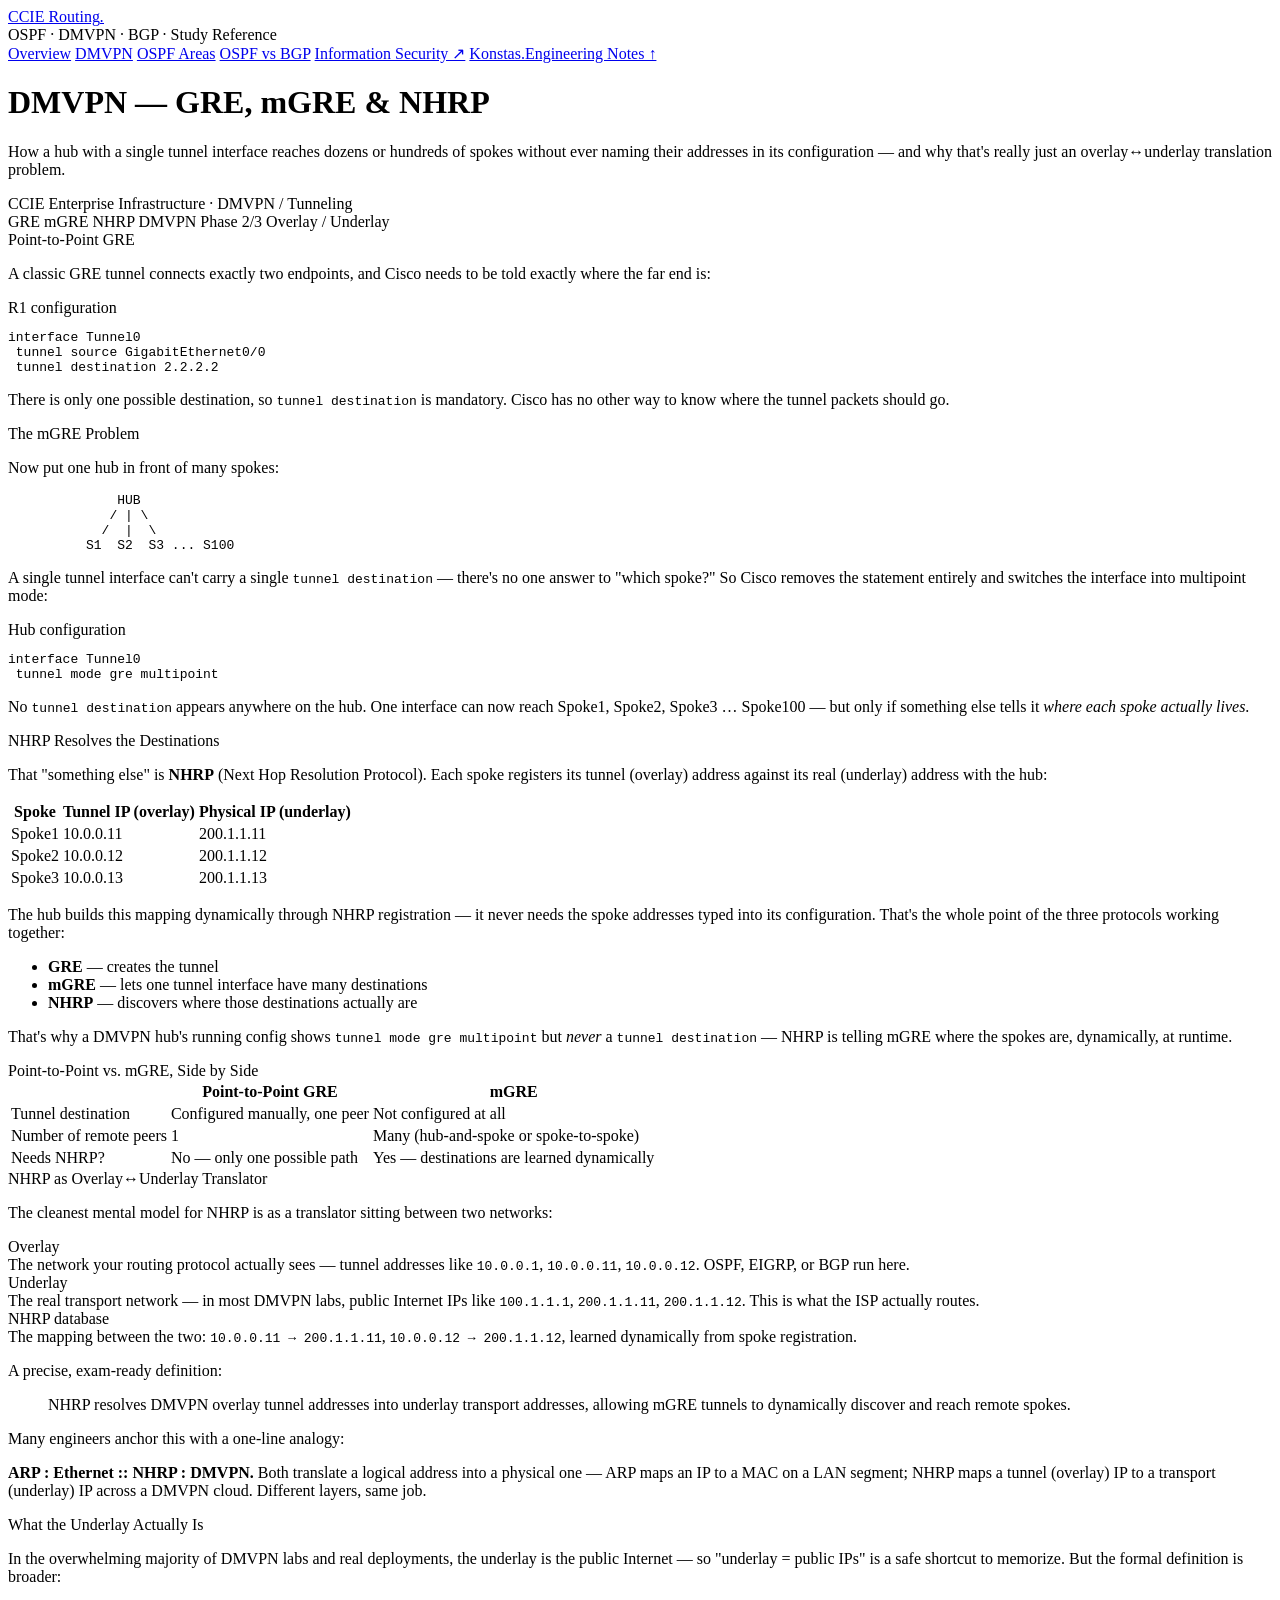
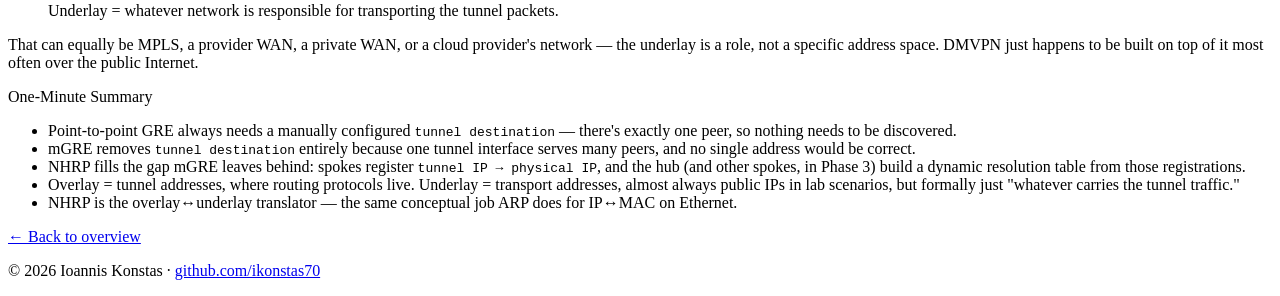
==== dmvpn-gre-mgre-nhrp.html @ 12e9ed1b "Add CCIE routing study reference: OSPF areas, DMVPN/NHRP, OSPF vs BGP summarization Co-Authored-By: " ====
<!DOCTYPE html>
<html lang="en">
<head>
<link rel="canonical" href="https://ikonstas70.github.io/ccie-ospf/dmvpn-gre-mgre-nhrp.html">
<meta charset="utf-8">
<meta name="viewport" content="width=device-width, initial-scale=1">
<title>DMVPN — GRE, mGRE &amp; NHRP | CCIE Routing Study Reference</title>
<meta name="description" content="Why point-to-point GRE needs a manual tunnel destination, how mGRE removes it, and how NHRP resolves overlay tunnel addresses to underlay transport addresses in DMVPN.">
<meta name="author" content="Ioannis Alexander Konstas">
<meta property="og:type" content="article">
<meta property="og:url" content="https://ikonstas70.github.io/ccie-ospf/dmvpn-gre-mgre-nhrp.html">
<meta property="og:title" content="DMVPN — GRE, mGRE &amp; NHRP">
<meta property="og:description" content="The overlay↔underlay translation at the heart of DMVPN: point-to-point GRE vs. mGRE, and how NHRP resolves tunnel addresses to transport addresses.">
<meta property="og:site_name" content="CCIE OSPF Study Reference">
<meta name="twitter:card" content="summary">

<link rel="stylesheet" href="/ccie-ospf/style.css">
</head>
<body>
<div class="wrap">
  <header class="site">
    <a class="brand" href="/ccie-ospf/">CCIE Routing<em>.</em></a>
    <div class="tagline">OSPF &middot; DMVPN &middot; BGP &middot; Study Reference</div>
    <div class="rule"></div>
    <nav class="top">
      <a href="/ccie-ospf/">Overview</a>
      <a href="/ccie-ospf/dmvpn-gre-mgre-nhrp.html" class="active">DMVPN</a>
      <a href="/ccie-ospf/ospf-area-types-hierarchy.html">OSPF Areas</a>
      <a href="/ccie-ospf/ospf-bgp-summarization.html">OSPF vs BGP</a>
      <a href="https://ikonstas70.github.io/information-security/">Information Security ↗</a>
      <a href="https://ikonstas70.github.io/">Konstas.Engineering Notes &#8593;</a>
    </nav>
  </header>

  <main>
    <h1>DMVPN — GRE, mGRE &amp; NHRP</h1>
    <p class="header-sub">How a hub with a single tunnel interface reaches dozens or hundreds of spokes without ever naming their addresses in its configuration — and why that's really just an overlay↔underlay translation problem.</p>
    <div class="header-meta">CCIE Enterprise Infrastructure &middot; DMVPN / Tunneling</div>
    <div class="header-tags">
      <span class="htag">GRE</span>
      <span class="htag">mGRE</span>
      <span class="htag">NHRP</span>
      <span class="htag">DMVPN Phase 2/3</span>
      <span class="htag">Overlay / Underlay</span>
    </div>

    <div class="sec-head"><span class="sec-label">Point-to-Point GRE</span><span class="sec-line"></span></div>
    <p>A classic GRE tunnel connects exactly two endpoints, and Cisco needs to be told exactly where the far end is:</p>
    <span class="snip-label">R1 configuration</span>
    <pre><code>interface Tunnel0
 tunnel source GigabitEthernet0/0
 tunnel destination 2.2.2.2</code></pre>
    <p>There is only one possible destination, so <code>tunnel destination</code> is mandatory. Cisco has no other way to know where the tunnel packets should go.</p>

    <div class="sec-head"><span class="sec-label">The mGRE Problem</span><span class="sec-line"></span></div>
    <p>Now put one hub in front of many spokes:</p>
    <pre><code>              HUB
             / | \
            /  |  \
          S1  S2  S3 ... S100</code></pre>
    <p>A single tunnel interface can't carry a single <code>tunnel destination</code> — there's no one answer to "which spoke?" So Cisco removes the statement entirely and switches the interface into multipoint mode:</p>
    <span class="snip-label">Hub configuration</span>
    <pre><code>interface Tunnel0
 tunnel mode gre multipoint</code></pre>
    <p>No <code>tunnel destination</code> appears anywhere on the hub. One interface can now reach Spoke1, Spoke2, Spoke3 … Spoke100 — but only if something else tells it <em>where each spoke actually lives</em>.</p>

    <div class="sec-head"><span class="sec-label">NHRP Resolves the Destinations</span><span class="sec-line"></span></div>
    <p>That "something else" is <strong>NHRP</strong> (Next Hop Resolution Protocol). Each spoke registers its tunnel (overlay) address against its real (underlay) address with the hub:</p>
    <div class="table-wrap">
    <table>
      <tr><th>Spoke</th><th>Tunnel IP (overlay)</th><th>Physical IP (underlay)</th></tr>
      <tr><td>Spoke1</td><td>10.0.0.11</td><td>200.1.1.11</td></tr>
      <tr><td>Spoke2</td><td>10.0.0.12</td><td>200.1.1.12</td></tr>
      <tr><td>Spoke3</td><td>10.0.0.13</td><td>200.1.1.13</td></tr>
    </table>
    </div>
    <p>The hub builds this mapping dynamically through NHRP registration — it never needs the spoke addresses typed into its configuration. That's the whole point of the three protocols working together:</p>
    <ul>
      <li><strong>GRE</strong> — creates the tunnel</li>
      <li><strong>mGRE</strong> — lets one tunnel interface have many destinations</li>
      <li><strong>NHRP</strong> — discovers where those destinations actually are</li>
    </ul>
    <div class="callout">
      <p>That's why a DMVPN hub's running config shows <code>tunnel mode gre multipoint</code> but <em>never</em> a <code>tunnel destination</code> — NHRP is telling mGRE where the spokes are, dynamically, at runtime.</p>
    </div>

    <div class="sec-head"><span class="sec-label">Point-to-Point vs. mGRE, Side by Side</span><span class="sec-line"></span></div>
    <div class="table-wrap">
    <table class="comparison-table">
      <tr><th></th><th>Point-to-Point GRE</th><th>mGRE</th></tr>
      <tr><td>Tunnel destination</td><td class="yes">Configured manually, one peer</td><td class="no">Not configured at all</td></tr>
      <tr><td>Number of remote peers</td><td>1</td><td>Many (hub-and-spoke or spoke-to-spoke)</td></tr>
      <tr><td>Needs NHRP?</td><td class="no">No — only one possible path</td><td class="yes">Yes — destinations are learned dynamically</td></tr>
    </table>
    </div>

    <div class="sec-head"><span class="sec-label">NHRP as Overlay↔Underlay Translator</span><span class="sec-line"></span></div>
    <p>The cleanest mental model for NHRP is as a translator sitting between two networks:</p>
    <div class="question-grid">
      <div class="q-cell label">Overlay</div>
      <div class="q-cell value">The network your routing protocol actually sees — tunnel addresses like <code>10.0.0.1</code>, <code>10.0.0.11</code>, <code>10.0.0.12</code>. OSPF, EIGRP, or BGP run here.</div>
      <div class="q-cell label">Underlay</div>
      <div class="q-cell value">The real transport network — in most DMVPN labs, public Internet IPs like <code>100.1.1.1</code>, <code>200.1.1.11</code>, <code>200.1.1.12</code>. This is what the ISP actually routes.</div>
      <div class="q-cell label">NHRP database</div>
      <div class="q-cell value">The mapping between the two: <code>10.0.0.11 → 200.1.1.11</code>, <code>10.0.0.12 → 200.1.1.12</code>, learned dynamically from spoke registration.</div>
    </div>
    <p>A precise, exam-ready definition:</p>
    <blockquote>NHRP resolves DMVPN overlay tunnel addresses into underlay transport addresses, allowing mGRE tunnels to dynamically discover and reach remote spokes.</blockquote>
    <p>Many engineers anchor this with a one-line analogy:</p>
    <div class="callout insight">
      <p><strong>ARP : Ethernet :: NHRP : DMVPN.</strong> Both translate a logical address into a physical one — ARP maps an IP to a MAC on a LAN segment; NHRP maps a tunnel (overlay) IP to a transport (underlay) IP across a DMVPN cloud. Different layers, same job.</p>
    </div>

    <div class="sec-head"><span class="sec-label">What the Underlay Actually Is</span><span class="sec-line"></span></div>
    <p>In the overwhelming majority of DMVPN labs and real deployments, the underlay is the public Internet — so "underlay = public IPs" is a safe shortcut to memorize. But the formal definition is broader:</p>
    <blockquote>Underlay = whatever network is responsible for transporting the tunnel packets.</blockquote>
    <p>That can equally be MPLS, a provider WAN, a private WAN, or a cloud provider's network — the underlay is a role, not a specific address space. DMVPN just happens to be built on top of it most often over the public Internet.</p>

    <div class="sec-head"><span class="sec-label">One-Minute Summary</span><span class="sec-line"></span></div>
    <ul>
      <li>Point-to-point GRE always needs a manually configured <code>tunnel destination</code> — there's exactly one peer, so nothing needs to be discovered.</li>
      <li>mGRE removes <code>tunnel destination</code> entirely because one tunnel interface serves many peers, and no single address would be correct.</li>
      <li>NHRP fills the gap mGRE leaves behind: spokes register <code>tunnel IP → physical IP</code>, and the hub (and other spokes, in Phase 3) build a dynamic resolution table from those registrations.</li>
      <li>Overlay = tunnel addresses, where routing protocols live. Underlay = transport addresses, almost always public IPs in lab scenarios, but formally just "whatever carries the tunnel traffic."</li>
      <li>NHRP is the overlay↔underlay translator — the same conceptual job ARP does for IP↔MAC on Ethernet.</li>
    </ul>

    <p><a href="/ccie-ospf/">&larr; Back to overview</a></p>
  </main>

  <footer class="site">
    <p>&copy; 2026 Ioannis Konstas &middot; <a href="https://github.com/ikonstas70">github.com/ikonstas70</a></p>
  </footer>
</div>
</body>
</html>
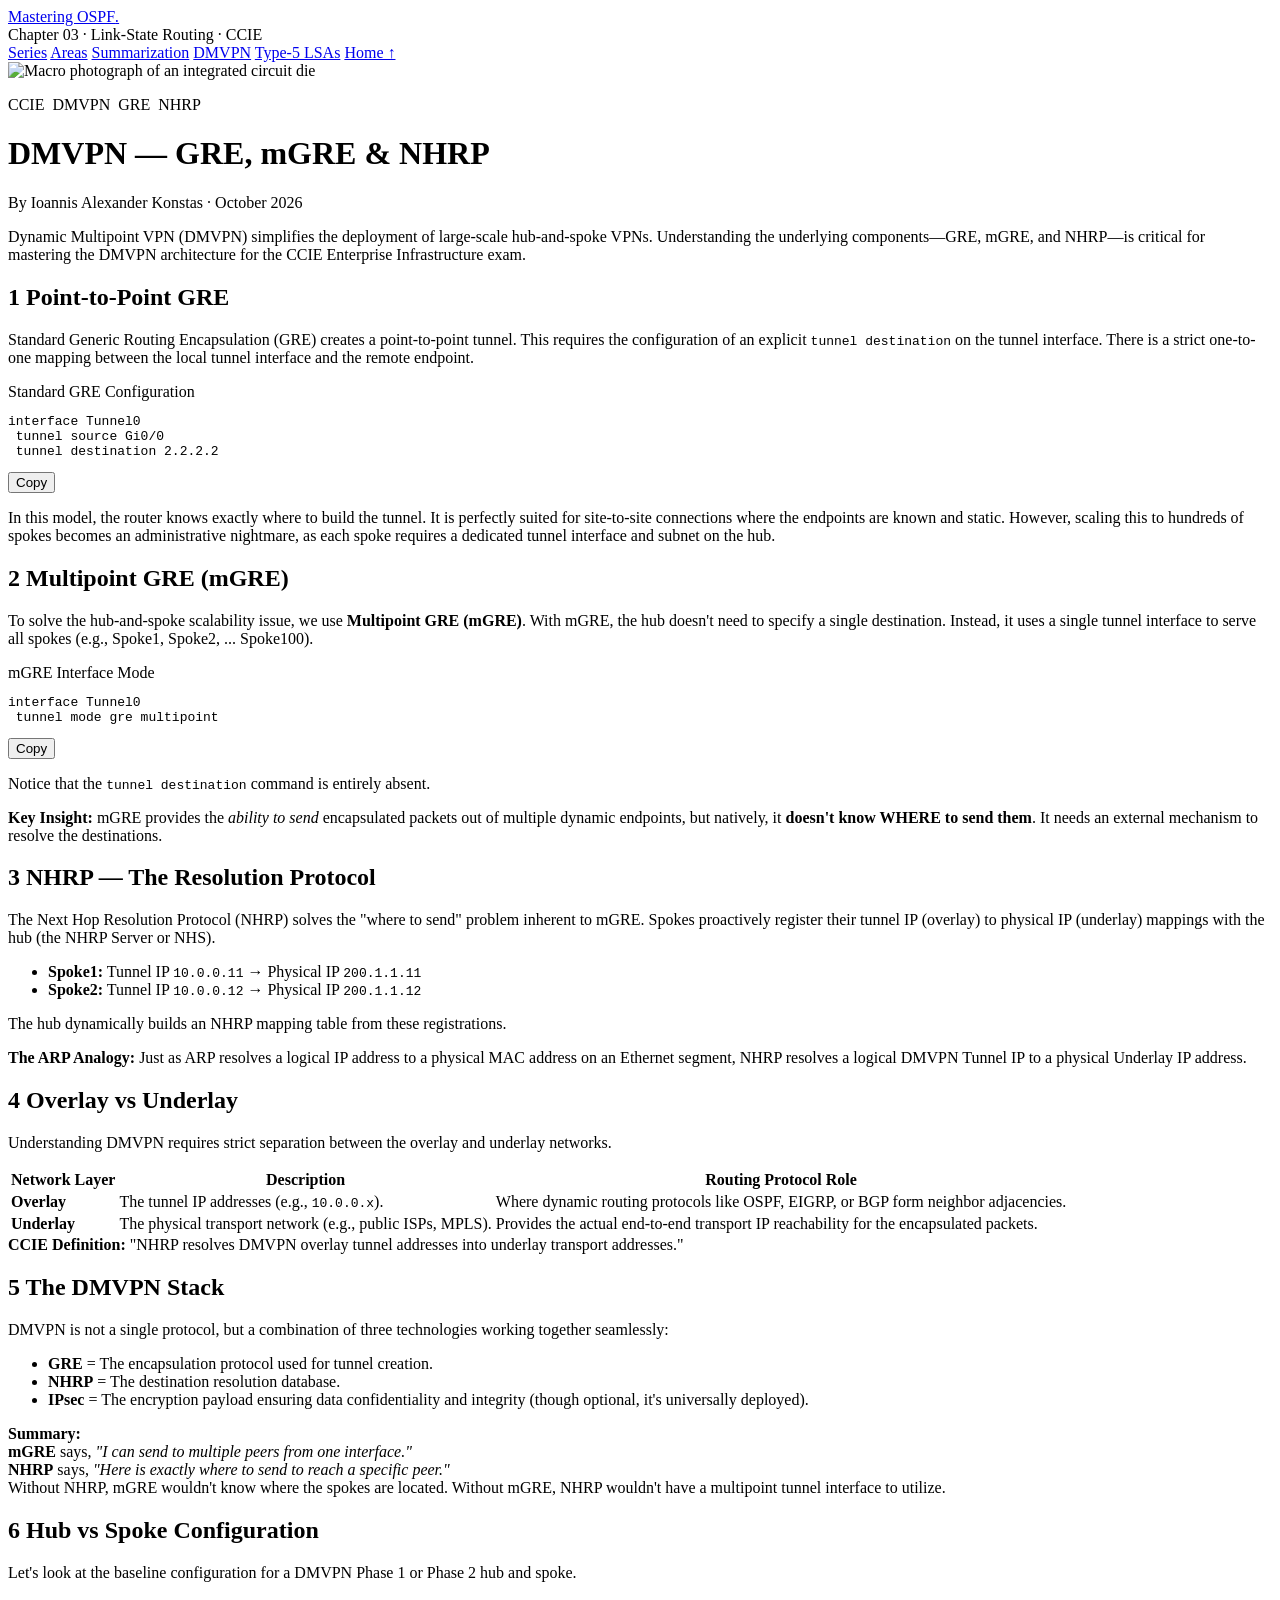
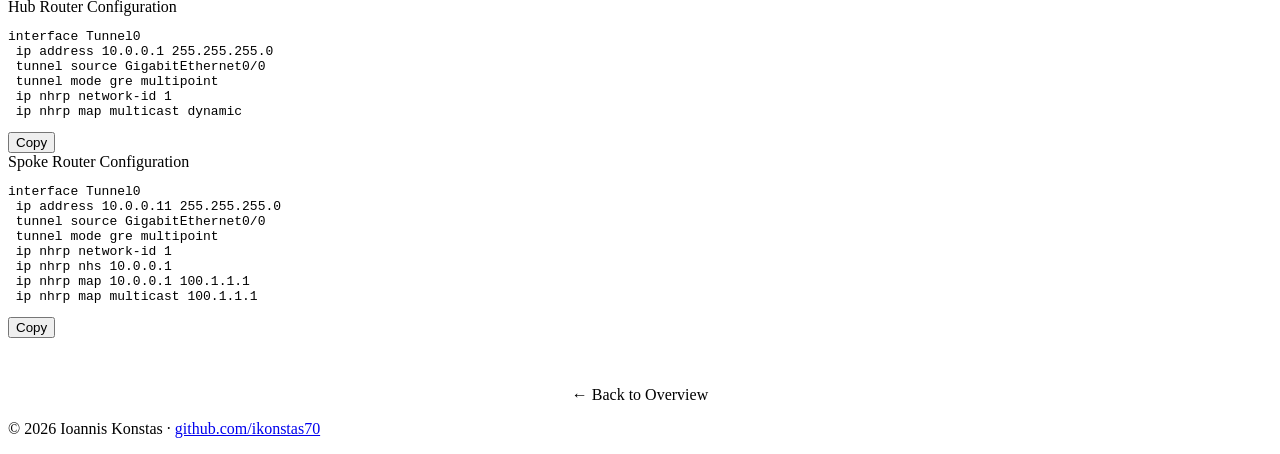
==== commit 7b318eec: "Mastering OSPF: retitle series, add Type-5 LSA chapter, share images - Landing page rebuilt as the "" ====
--- a/dmvpn-gre-mgre-nhrp.html
+++ b/dmvpn-gre-mgre-nhrp.html
@@ -4,133 +4,222 @@
 <link rel="canonical" href="https://ikonstas70.github.io/ccie-ospf/dmvpn-gre-mgre-nhrp.html">
 <meta charset="utf-8">
 <meta name="viewport" content="width=device-width, initial-scale=1">
-<title>DMVPN — GRE, mGRE &amp; NHRP | CCIE Routing Study Reference</title>
-<meta name="description" content="Why point-to-point GRE needs a manual tunnel destination, how mGRE removes it, and how NHRP resolves overlay tunnel addresses to underlay transport addresses in DMVPN.">
+<title>DMVPN: GRE, mGRE &amp; NHRP | Mastering OSPF</title>
+<meta name="description" content="Overlay versus underlay, point-to-point versus multipoint tunnels, and how NHRP maps tunnel addresses to transport.">
 <meta name="author" content="Ioannis Alexander Konstas">
 <meta property="og:type" content="article">
+<meta property="og:site_name" content="Mastering OSPF">
+<meta property="og:title" content="DMVPN: GRE, mGRE &amp; NHRP">
+<meta property="og:description" content="Overlay versus underlay, point-to-point versus multipoint tunnels, and how NHRP maps tunnel addresses to transport.">
 <meta property="og:url" content="https://ikonstas70.github.io/ccie-ospf/dmvpn-gre-mgre-nhrp.html">
-<meta property="og:title" content="DMVPN — GRE, mGRE &amp; NHRP">
-<meta property="og:description" content="The overlay↔underlay translation at the heart of DMVPN: point-to-point GRE vs. mGRE, and how NHRP resolves tunnel addresses to transport addresses.">
-<meta property="og:site_name" content="CCIE OSPF Study Reference">
-<meta name="twitter:card" content="summary">
-
+<meta property="og:image" content="https://ikonstas70.github.io/ccie-ospf/ospf-og.jpg">
+<meta property="og:image:width" content="1200">
+<meta property="og:image:height" content="630">
+<meta name="twitter:card" content="summary_large_image">
+<meta name="twitter:title" content="DMVPN: GRE, mGRE &amp; NHRP">
+<meta name="twitter:description" content="Overlay versus underlay, point-to-point versus multipoint tunnels, and how NHRP maps tunnel addresses to transport.">
+<meta name="twitter:image" content="https://ikonstas70.github.io/ccie-ospf/ospf-og.jpg">
 <link rel="stylesheet" href="/ccie-ospf/style.css">
+<!-- Any page-specific styles in a <style> block -->
+<!-- Google Analytics -->
+<script async src="https://www.googletagmanager.com/gtag/js?id=G-BZK50T0JFT"></script>
+<script>window.dataLayer=window.dataLayer||[];function gtag(){dataLayer.push(arguments);}gtag("js",new Date());gtag("config","G-BZK50T0JFT");</script>
 </head>
 <body>
 <div class="wrap">
   <header class="site">
-    <a class="brand" href="/ccie-ospf/">CCIE Routing<em>.</em></a>
-    <div class="tagline">OSPF &middot; DMVPN &middot; BGP &middot; Study Reference</div>
+    <a class="brand" href="/ccie-ospf/">Mastering OSPF<em>.</em></a>
+    <div class="tagline">Chapter 03 &middot; Link-State Routing &middot; CCIE</div>
     <div class="rule"></div>
     <nav class="top">
-      <a href="/ccie-ospf/">Overview</a>
+      <a href="/ccie-ospf/">Series</a>
+      <a href="/ccie-ospf/ospf-area-types-and-hierarchy.html">Areas</a>
+      <a href="/ccie-ospf/ospf-vs-bgp-summarization.html">Summarization</a>
       <a href="/ccie-ospf/dmvpn-gre-mgre-nhrp.html" class="active">DMVPN</a>
-      <a href="/ccie-ospf/ospf-area-types-hierarchy.html">OSPF Areas</a>
-      <a href="/ccie-ospf/ospf-bgp-summarization.html">OSPF vs BGP</a>
-      <a href="https://ikonstas70.github.io/information-security/">Information Security ↗</a>
-      <a href="https://ikonstas70.github.io/">Konstas.Engineering Notes &#8593;</a>
+      <a href="/ccie-ospf/ospf-type5-lsa-external-reachability.html">Type-5 LSAs</a>
+      <a href="https://ikonstas70.github.io/">Home &#8593;</a>
     </nav>
   </header>
 
   <main>
-    <h1>DMVPN — GRE, mGRE &amp; NHRP</h1>
-    <p class="header-sub">How a hub with a single tunnel interface reaches dozens or hundreds of spokes without ever naming their addresses in its configuration — and why that's really just an overlay↔underlay translation problem.</p>
-    <div class="header-meta">CCIE Enterprise Infrastructure &middot; DMVPN / Tunneling</div>
-    <div class="header-tags">
-      <span class="htag">GRE</span>
-      <span class="htag">mGRE</span>
-      <span class="htag">NHRP</span>
-      <span class="htag">DMVPN Phase 2/3</span>
-      <span class="htag">Overlay / Underlay</span>
-    </div>
-
-    <div class="sec-head"><span class="sec-label">Point-to-Point GRE</span><span class="sec-line"></span></div>
-    <p>A classic GRE tunnel connects exactly two endpoints, and Cisco needs to be told exactly where the far end is:</p>
-    <span class="snip-label">R1 configuration</span>
-    <pre><code>interface Tunnel0
- tunnel source GigabitEthernet0/0
- tunnel destination 2.2.2.2</code></pre>
-    <p>There is only one possible destination, so <code>tunnel destination</code> is mandatory. Cisco has no other way to know where the tunnel packets should go.</p>
-
-    <div class="sec-head"><span class="sec-label">The mGRE Problem</span><span class="sec-line"></span></div>
-    <p>Now put one hub in front of many spokes:</p>
-    <pre><code>              HUB
-             / | \
-            /  |  \
-          S1  S2  S3 ... S100</code></pre>
-    <p>A single tunnel interface can't carry a single <code>tunnel destination</code> — there's no one answer to "which spoke?" So Cisco removes the statement entirely and switches the interface into multipoint mode:</p>
-    <span class="snip-label">Hub configuration</span>
-    <pre><code>interface Tunnel0
- tunnel mode gre multipoint</code></pre>
-    <p>No <code>tunnel destination</code> appears anywhere on the hub. One interface can now reach Spoke1, Spoke2, Spoke3 … Spoke100 — but only if something else tells it <em>where each spoke actually lives</em>.</p>
-
-    <div class="sec-head"><span class="sec-label">NHRP Resolves the Destinations</span><span class="sec-line"></span></div>
-    <p>That "something else" is <strong>NHRP</strong> (Next Hop Resolution Protocol). Each spoke registers its tunnel (overlay) address against its real (underlay) address with the hub:</p>
-    <div class="table-wrap">
+    <img class="hero-banner" src="/ccie-ospf/hero-chip.jpg" alt="Macro photograph of an integrated circuit die">
+    <div style="margin-top: 1rem; display: flex; gap: 0.5rem; flex-wrap: wrap;">
+      <span class="tag">CCIE</span>
+      <span class="tag">DMVPN</span>
+      <span class="tag">GRE</span>
+      <span class="tag">NHRP</span>
+    </div>
+    
+    <h1>DMVPN — GRE, mGRE & NHRP</h1>
+    <div class="meta">By Ioannis Alexander Konstas &middot; October 2026</div>
+    <p class="section-intro">
+      Dynamic Multipoint VPN (DMVPN) simplifies the deployment of large-scale hub-and-spoke VPNs. Understanding the underlying components—GRE, mGRE, and NHRP—is critical for mastering the DMVPN architecture for the CCIE Enterprise Infrastructure exam.
+    </p>
+
+    <!-- SECTION 1 -->
+    <h2 class="sec-head">
+      <span class="sec-count">1</span>
+      <span class="sec-label">Point-to-Point GRE</span>
+      <span class="sec-line"></span>
+    </h2>
+    <p>
+      Standard Generic Routing Encapsulation (GRE) creates a point-to-point tunnel. This requires the configuration of an explicit <code>tunnel destination</code> on the tunnel interface. There is a strict one-to-one mapping between the local tunnel interface and the remote endpoint.
+    </p>
+    <div class="snippet">
+      <div class="snip-label">Standard GRE Configuration</div>
+      <pre>interface Tunnel0
+ tunnel source Gi0/0
+ tunnel destination 2.2.2.2</pre>
+      <button class="copy-btn">Copy</button>
+    </div>
+    <p>
+      In this model, the router knows exactly where to build the tunnel. It is perfectly suited for site-to-site connections where the endpoints are known and static. However, scaling this to hundreds of spokes becomes an administrative nightmare, as each spoke requires a dedicated tunnel interface and subnet on the hub.
+    </p>
+
+    <!-- SECTION 2 -->
+    <h2 class="sec-head">
+      <span class="sec-count">2</span>
+      <span class="sec-label">Multipoint GRE (mGRE)</span>
+      <span class="sec-line"></span>
+    </h2>
+    <p>
+      To solve the hub-and-spoke scalability issue, we use <strong>Multipoint GRE (mGRE)</strong>. With mGRE, the hub doesn't need to specify a single destination. Instead, it uses a single tunnel interface to serve all spokes (e.g., Spoke1, Spoke2, ... Spoke100).
+    </p>
+    <div class="snippet">
+      <div class="snip-label">mGRE Interface Mode</div>
+      <pre>interface Tunnel0
+ tunnel mode gre multipoint</pre>
+      <button class="copy-btn">Copy</button>
+    </div>
+    <p>
+      Notice that the <code>tunnel destination</code> command is entirely absent. 
+    </p>
+    <div class="callout tip">
+      <strong>Key Insight:</strong> mGRE provides the <em>ability to send</em> encapsulated packets out of multiple dynamic endpoints, but natively, it <strong>doesn't know WHERE to send them</strong>. It needs an external mechanism to resolve the destinations.
+    </div>
+
+    <!-- SECTION 3 -->
+    <h2 class="sec-head">
+      <span class="sec-count">3</span>
+      <span class="sec-label">NHRP — The Resolution Protocol</span>
+      <span class="sec-line"></span>
+    </h2>
+    <p>
+      The Next Hop Resolution Protocol (NHRP) solves the "where to send" problem inherent to mGRE. Spokes proactively register their tunnel IP (overlay) to physical IP (underlay) mappings with the hub (the NHRP Server or NHS).
+    </p>
+    <ul>
+      <li><strong>Spoke1:</strong> Tunnel IP <code>10.0.0.11</code> &rarr; Physical IP <code>200.1.1.11</code></li>
+      <li><strong>Spoke2:</strong> Tunnel IP <code>10.0.0.12</code> &rarr; Physical IP <code>200.1.1.12</code></li>
+    </ul>
+    <p>
+      The hub dynamically builds an NHRP mapping table from these registrations.
+    </p>
+    <div class="callout tip">
+      <strong>The ARP Analogy:</strong> Just as ARP resolves a logical IP address to a physical MAC address on an Ethernet segment, NHRP resolves a logical DMVPN Tunnel IP to a physical Underlay IP address.
+    </div>
+
+    <!-- SECTION 4 -->
+    <h2 class="sec-head">
+      <span class="sec-count">4</span>
+      <span class="sec-label">Overlay vs Underlay</span>
+      <span class="sec-line"></span>
+    </h2>
+    <p>
+      Understanding DMVPN requires strict separation between the overlay and underlay networks.
+    </p>
     <table>
-      <tr><th>Spoke</th><th>Tunnel IP (overlay)</th><th>Physical IP (underlay)</th></tr>
-      <tr><td>Spoke1</td><td>10.0.0.11</td><td>200.1.1.11</td></tr>
-      <tr><td>Spoke2</td><td>10.0.0.12</td><td>200.1.1.12</td></tr>
-      <tr><td>Spoke3</td><td>10.0.0.13</td><td>200.1.1.13</td></tr>
+      <thead>
+        <tr>
+          <th>Network Layer</th>
+          <th>Description</th>
+          <th>Routing Protocol Role</th>
+        </tr>
+      </thead>
+      <tbody>
+        <tr>
+          <td><strong>Overlay</strong></td>
+          <td>The tunnel IP addresses (e.g., <code>10.0.0.x</code>).</td>
+          <td>Where dynamic routing protocols like OSPF, EIGRP, or BGP form neighbor adjacencies.</td>
+        </tr>
+        <tr>
+          <td><strong>Underlay</strong></td>
+          <td>The physical transport network (e.g., public ISPs, MPLS).</td>
+          <td>Provides the actual end-to-end transport IP reachability for the encapsulated packets.</td>
+        </tr>
+      </tbody>
     </table>
-    </div>
-    <p>The hub builds this mapping dynamically through NHRP registration — it never needs the spoke addresses typed into its configuration. That's the whole point of the three protocols working together:</p>
+    <div class="callout">
+      <strong>CCIE Definition:</strong> "NHRP resolves DMVPN overlay tunnel addresses into underlay transport addresses."
+    </div>
+
+    <!-- SECTION 5 -->
+    <h2 class="sec-head">
+      <span class="sec-count">5</span>
+      <span class="sec-label">The DMVPN Stack</span>
+      <span class="sec-line"></span>
+    </h2>
+    <p>
+      DMVPN is not a single protocol, but a combination of three technologies working together seamlessly:
+    </p>
     <ul>
-      <li><strong>GRE</strong> — creates the tunnel</li>
-      <li><strong>mGRE</strong> — lets one tunnel interface have many destinations</li>
-      <li><strong>NHRP</strong> — discovers where those destinations actually are</li>
+      <li><strong>GRE</strong> = The encapsulation protocol used for tunnel creation.</li>
+      <li><strong>NHRP</strong> = The destination resolution database.</li>
+      <li><strong>IPsec</strong> = The encryption payload ensuring data confidentiality and integrity (though optional, it's universally deployed).</li>
     </ul>
-    <div class="callout">
-      <p>That's why a DMVPN hub's running config shows <code>tunnel mode gre multipoint</code> but <em>never</em> a <code>tunnel destination</code> — NHRP is telling mGRE where the spokes are, dynamically, at runtime.</p>
-    </div>
-
-    <div class="sec-head"><span class="sec-label">Point-to-Point vs. mGRE, Side by Side</span><span class="sec-line"></span></div>
-    <div class="table-wrap">
-    <table class="comparison-table">
-      <tr><th></th><th>Point-to-Point GRE</th><th>mGRE</th></tr>
-      <tr><td>Tunnel destination</td><td class="yes">Configured manually, one peer</td><td class="no">Not configured at all</td></tr>
-      <tr><td>Number of remote peers</td><td>1</td><td>Many (hub-and-spoke or spoke-to-spoke)</td></tr>
-      <tr><td>Needs NHRP?</td><td class="no">No — only one possible path</td><td class="yes">Yes — destinations are learned dynamically</td></tr>
-    </table>
-    </div>
-
-    <div class="sec-head"><span class="sec-label">NHRP as Overlay↔Underlay Translator</span><span class="sec-line"></span></div>
-    <p>The cleanest mental model for NHRP is as a translator sitting between two networks:</p>
-    <div class="question-grid">
-      <div class="q-cell label">Overlay</div>
-      <div class="q-cell value">The network your routing protocol actually sees — tunnel addresses like <code>10.0.0.1</code>, <code>10.0.0.11</code>, <code>10.0.0.12</code>. OSPF, EIGRP, or BGP run here.</div>
-      <div class="q-cell label">Underlay</div>
-      <div class="q-cell value">The real transport network — in most DMVPN labs, public Internet IPs like <code>100.1.1.1</code>, <code>200.1.1.11</code>, <code>200.1.1.12</code>. This is what the ISP actually routes.</div>
-      <div class="q-cell label">NHRP database</div>
-      <div class="q-cell value">The mapping between the two: <code>10.0.0.11 → 200.1.1.11</code>, <code>10.0.0.12 → 200.1.1.12</code>, learned dynamically from spoke registration.</div>
-    </div>
-    <p>A precise, exam-ready definition:</p>
-    <blockquote>NHRP resolves DMVPN overlay tunnel addresses into underlay transport addresses, allowing mGRE tunnels to dynamically discover and reach remote spokes.</blockquote>
-    <p>Many engineers anchor this with a one-line analogy:</p>
-    <div class="callout insight">
-      <p><strong>ARP : Ethernet :: NHRP : DMVPN.</strong> Both translate a logical address into a physical one — ARP maps an IP to a MAC on a LAN segment; NHRP maps a tunnel (overlay) IP to a transport (underlay) IP across a DMVPN cloud. Different layers, same job.</p>
-    </div>
-
-    <div class="sec-head"><span class="sec-label">What the Underlay Actually Is</span><span class="sec-line"></span></div>
-    <p>In the overwhelming majority of DMVPN labs and real deployments, the underlay is the public Internet — so "underlay = public IPs" is a safe shortcut to memorize. But the formal definition is broader:</p>
-    <blockquote>Underlay = whatever network is responsible for transporting the tunnel packets.</blockquote>
-    <p>That can equally be MPLS, a provider WAN, a private WAN, or a cloud provider's network — the underlay is a role, not a specific address space. DMVPN just happens to be built on top of it most often over the public Internet.</p>
-
-    <div class="sec-head"><span class="sec-label">One-Minute Summary</span><span class="sec-line"></span></div>
-    <ul>
-      <li>Point-to-point GRE always needs a manually configured <code>tunnel destination</code> — there's exactly one peer, so nothing needs to be discovered.</li>
-      <li>mGRE removes <code>tunnel destination</code> entirely because one tunnel interface serves many peers, and no single address would be correct.</li>
-      <li>NHRP fills the gap mGRE leaves behind: spokes register <code>tunnel IP → physical IP</code>, and the hub (and other spokes, in Phase 3) build a dynamic resolution table from those registrations.</li>
-      <li>Overlay = tunnel addresses, where routing protocols live. Underlay = transport addresses, almost always public IPs in lab scenarios, but formally just "whatever carries the tunnel traffic."</li>
-      <li>NHRP is the overlay↔underlay translator — the same conceptual job ARP does for IP↔MAC on Ethernet.</li>
-    </ul>
-
-    <p><a href="/ccie-ospf/">&larr; Back to overview</a></p>
+    <div class="highlight">
+      <strong>Summary:</strong><br>
+      <strong>mGRE</strong> says, <em>"I can send to multiple peers from one interface."</em><br>
+      <strong>NHRP</strong> says, <em>"Here is exactly where to send to reach a specific peer."</em><br>
+      Without NHRP, mGRE wouldn't know where the spokes are located. Without mGRE, NHRP wouldn't have a multipoint tunnel interface to utilize.
+    </div>
+
+    <!-- SECTION 6 -->
+    <h2 class="sec-head">
+      <span class="sec-count">6</span>
+      <span class="sec-label">Hub vs Spoke Configuration</span>
+      <span class="sec-line"></span>
+    </h2>
+    <p>
+      Let's look at the baseline configuration for a DMVPN Phase 1 or Phase 2 hub and spoke.
+    </p>
+    
+    <div class="snippet">
+      <div class="snip-label">Hub Router Configuration</div>
+      <pre><span class="kw">interface</span> Tunnel0
+ <span class="kw">ip address</span> <span class="num">10.0.0.1 255.255.255.0</span>
+ <span class="kw">tunnel source</span> GigabitEthernet0/0
+ <span class="kw">tunnel mode gre multipoint</span>
+ <span class="kw">ip nhrp network-id</span> <span class="num">1</span>
+ <span class="kw">ip nhrp map multicast dynamic</span></pre>
+      <button class="copy-btn">Copy</button>
+    </div>
+
+    <div class="snippet">
+      <div class="snip-label">Spoke Router Configuration</div>
+      <pre><span class="kw">interface</span> Tunnel0
+ <span class="kw">ip address</span> <span class="num">10.0.0.11 255.255.255.0</span>
+ <span class="kw">tunnel source</span> GigabitEthernet0/0
+ <span class="kw">tunnel mode gre multipoint</span>
+ <span class="kw">ip nhrp network-id</span> <span class="num">1</span>
+ <span class="kw">ip nhrp nhs</span> <span class="num">10.0.0.1</span>
+ <span class="kw">ip nhrp map</span> <span class="num">10.0.0.1 100.1.1.1</span>
+ <span class="kw">ip nhrp map multicast</span> <span class="num">100.1.1.1</span></pre>
+      <button class="copy-btn">Copy</button>
+    </div>
+
+    <div style="margin-top: 3rem; text-align: center;">
+      <a href="/ccie-ospf/" style="color: var(--accent); text-decoration: none;">&larr; Back to Overview</a>
+    </div>
+
   </main>
 
   <footer class="site">
     <p>&copy; 2026 Ioannis Konstas &middot; <a href="https://github.com/ikonstas70">github.com/ikonstas70</a></p>
   </footer>
 </div>
+
+<script>
+document.querySelectorAll('.copy-btn').forEach(b=>{b.addEventListener('click',()=>{const pre=b.closest('.snippet').querySelector('pre');const t=pre.innerText;navigator.clipboard.writeText(t).then(()=>{b.textContent='Copied';setTimeout(()=>b.textContent='Copy',1400)})})});
+</script>
 </body>
 </html>
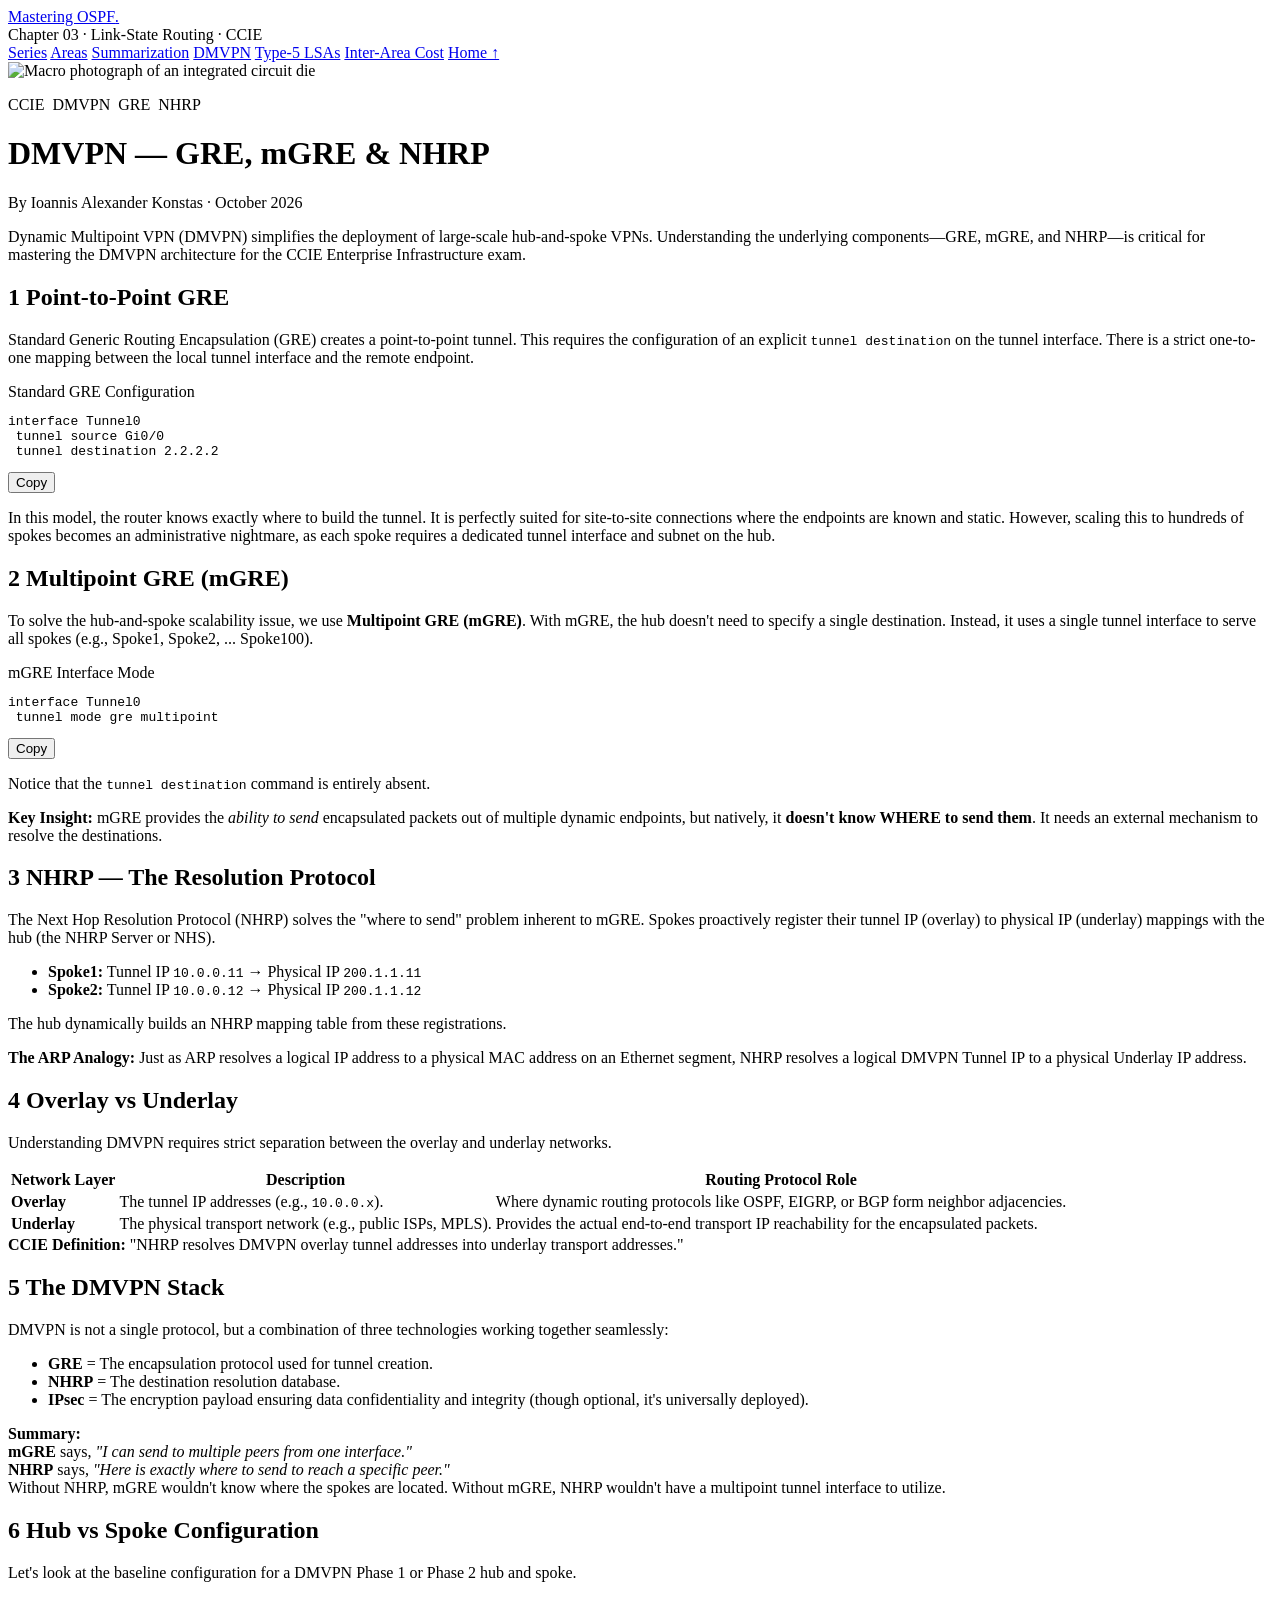
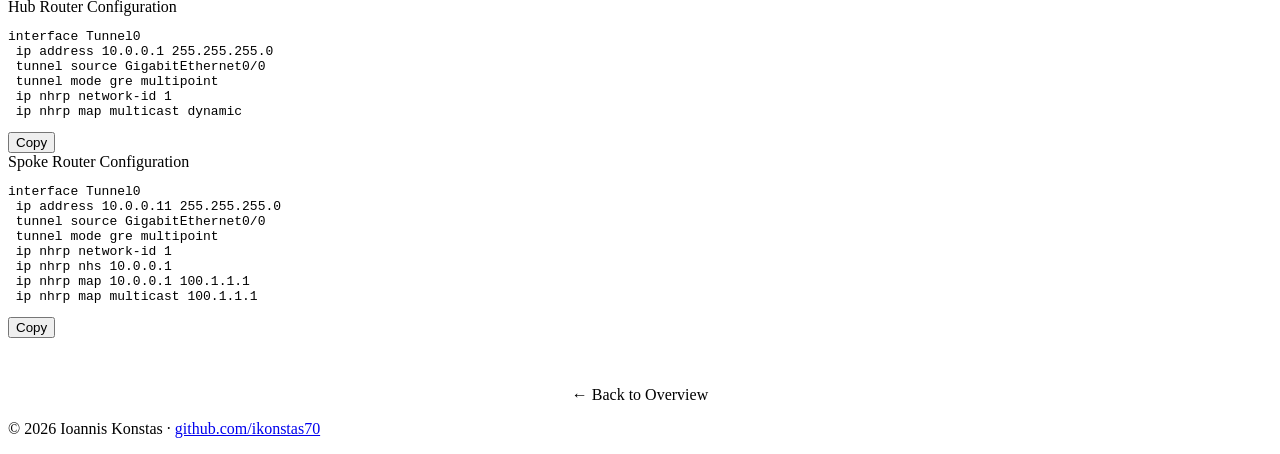
==== commit 9ce77e17: "Add chapter 05: OSPF inter-area cost calculation How a Type-3 Summary LSA metric becomes the O IA ro" ====
--- a/dmvpn-gre-mgre-nhrp.html
+++ b/dmvpn-gre-mgre-nhrp.html
@@ -12,13 +12,16 @@
 <meta property="og:title" content="DMVPN: GRE, mGRE &amp; NHRP">
 <meta property="og:description" content="Overlay versus underlay, point-to-point versus multipoint tunnels, and how NHRP maps tunnel addresses to transport.">
 <meta property="og:url" content="https://ikonstas70.github.io/ccie-ospf/dmvpn-gre-mgre-nhrp.html">
-<meta property="og:image" content="https://ikonstas70.github.io/ccie-ospf/ospf-og.jpg">
-<meta property="og:image:width" content="1200">
-<meta property="og:image:height" content="630">
+<meta property="og:image" content="https://ikonstas70.github.io/ccie-ospf/hero-chip.jpg">
+<meta property="og:image:secure_url" content="https://ikonstas70.github.io/ccie-ospf/hero-chip.jpg">
+<meta property="og:image:type" content="image/jpeg">
+<meta property="og:image:width" content="1153">
+<meta property="og:image:height" content="228">
+<meta property="og:image:alt" content="Macro photograph of an integrated circuit die">
 <meta name="twitter:card" content="summary_large_image">
 <meta name="twitter:title" content="DMVPN: GRE, mGRE &amp; NHRP">
 <meta name="twitter:description" content="Overlay versus underlay, point-to-point versus multipoint tunnels, and how NHRP maps tunnel addresses to transport.">
-<meta name="twitter:image" content="https://ikonstas70.github.io/ccie-ospf/ospf-og.jpg">
+<meta name="twitter:image" content="https://ikonstas70.github.io/ccie-ospf/hero-chip.jpg">
 <link rel="stylesheet" href="/ccie-ospf/style.css">
 <!-- Any page-specific styles in a <style> block -->
 <!-- Google Analytics -->
@@ -37,6 +40,7 @@
       <a href="/ccie-ospf/ospf-vs-bgp-summarization.html">Summarization</a>
       <a href="/ccie-ospf/dmvpn-gre-mgre-nhrp.html" class="active">DMVPN</a>
       <a href="/ccie-ospf/ospf-type5-lsa-external-reachability.html">Type-5 LSAs</a>
+      <a href="/ccie-ospf/ospf-inter-area-cost-calculation.html">Inter-Area Cost</a>
       <a href="https://ikonstas70.github.io/">Home &#8593;</a>
     </nav>
   </header>
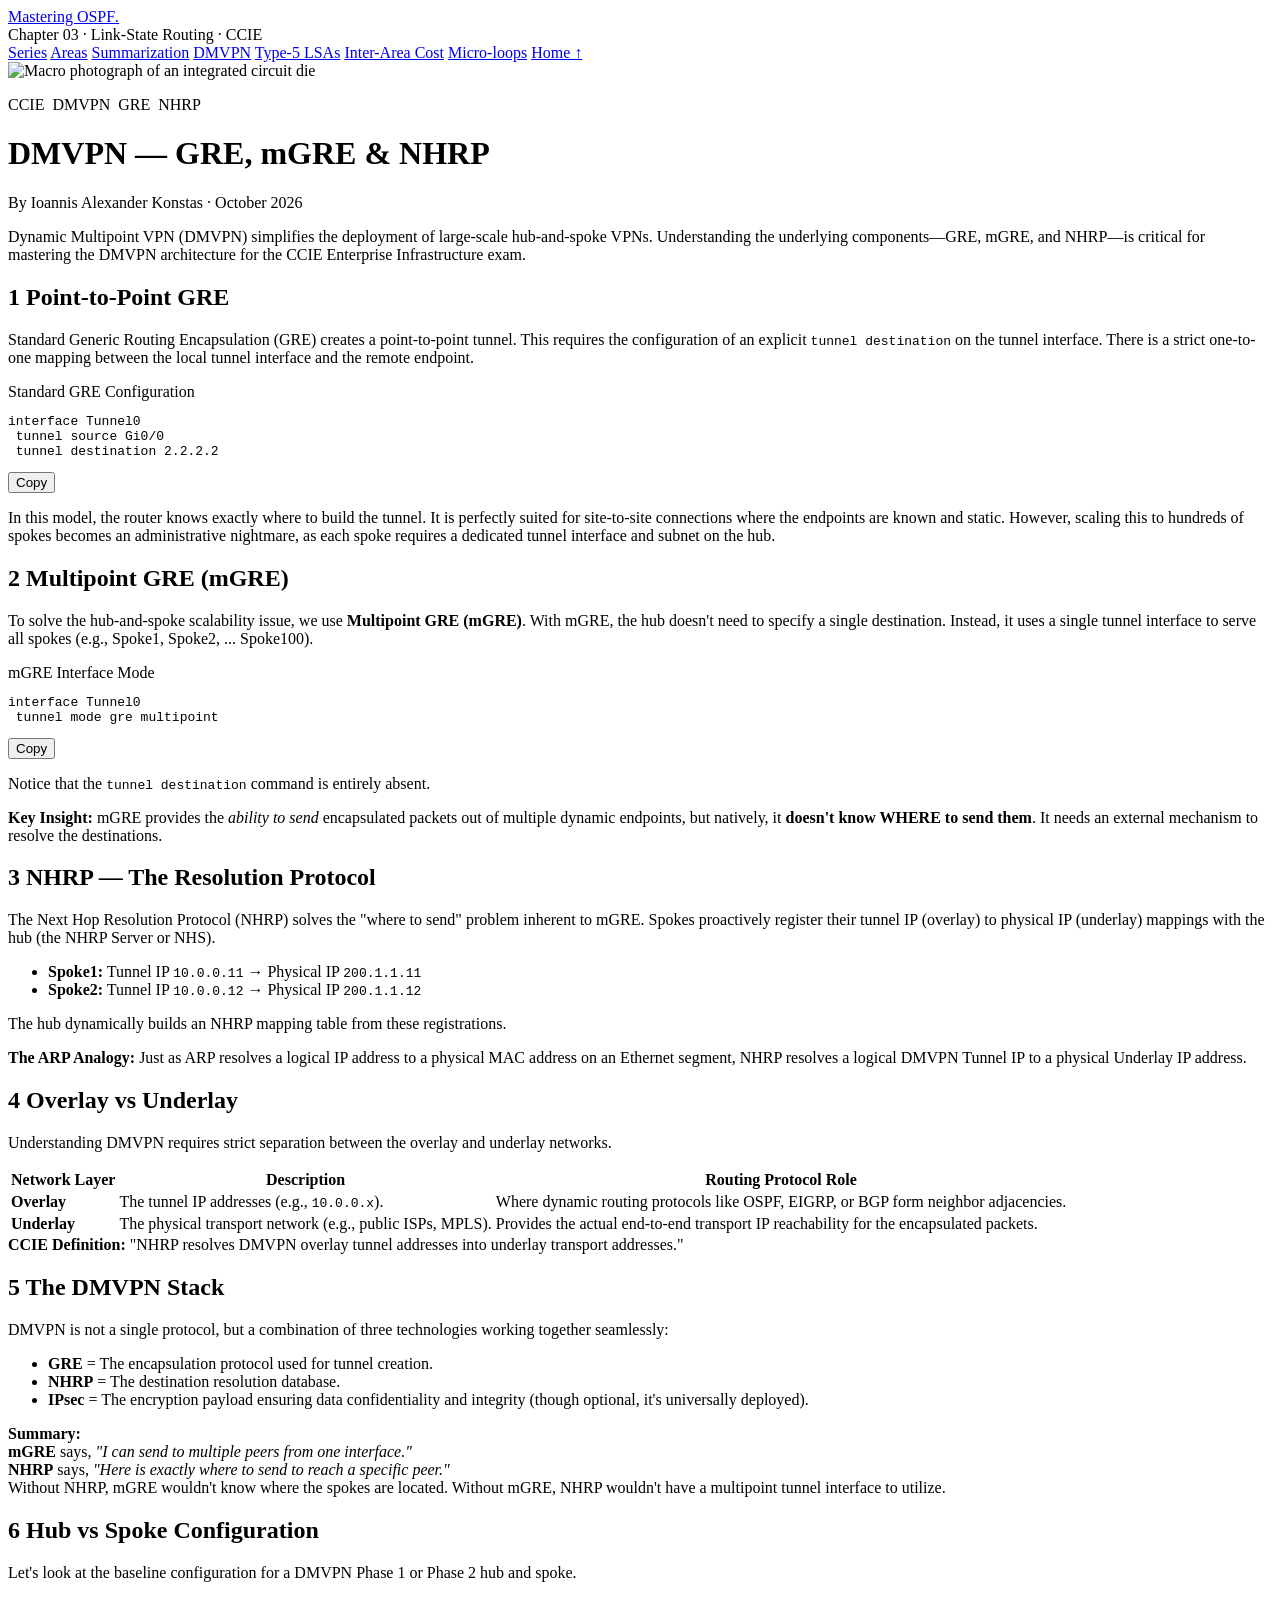
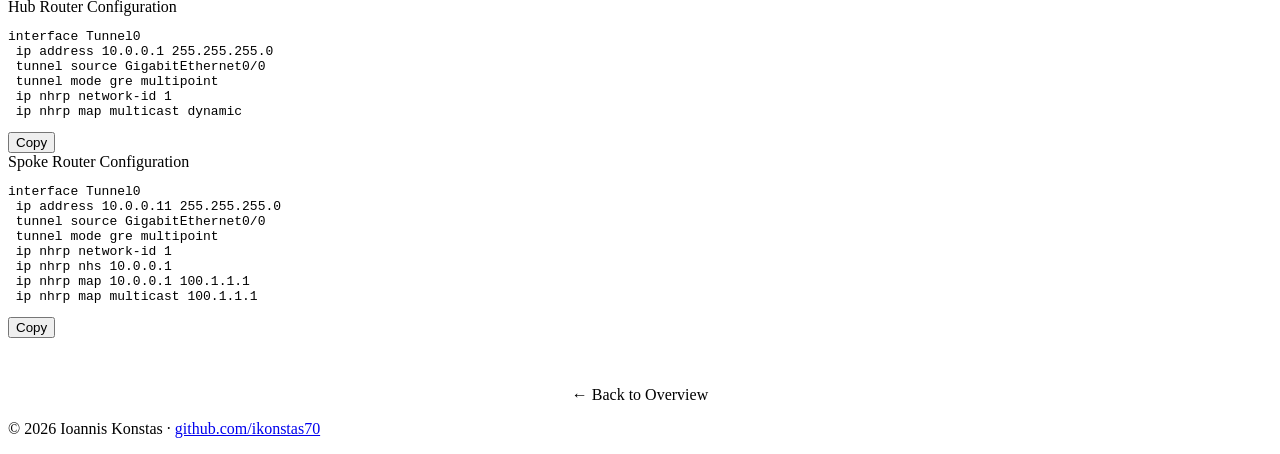
==== commit 68d10d66: "Add Chapter 06: OSPF Micro-loops — transient loops during SPF convergence" ====
--- a/dmvpn-gre-mgre-nhrp.html
+++ b/dmvpn-gre-mgre-nhrp.html
@@ -5,6 +5,7 @@
 <meta charset="utf-8">
 <meta name="viewport" content="width=device-width, initial-scale=1">
 <title>DMVPN: GRE, mGRE &amp; NHRP | Mastering OSPF</title>
+<meta name="robots" content="index, follow, max-snippet:-1, max-image-preview:large, max-video-preview:-1">
 <meta name="description" content="Overlay versus underlay, point-to-point versus multipoint tunnels, and how NHRP maps tunnel addresses to transport.">
 <meta name="author" content="Ioannis Alexander Konstas">
 <meta property="og:type" content="article">
@@ -41,6 +42,7 @@
       <a href="/ccie-ospf/dmvpn-gre-mgre-nhrp.html" class="active">DMVPN</a>
       <a href="/ccie-ospf/ospf-type5-lsa-external-reachability.html">Type-5 LSAs</a>
       <a href="/ccie-ospf/ospf-inter-area-cost-calculation.html">Inter-Area Cost</a>
+      <a href="/ccie-ospf/ospf-microloops-transient-convergence.html">Micro-loops</a>
       <a href="https://ikonstas70.github.io/">Home &#8593;</a>
     </nav>
   </header>
